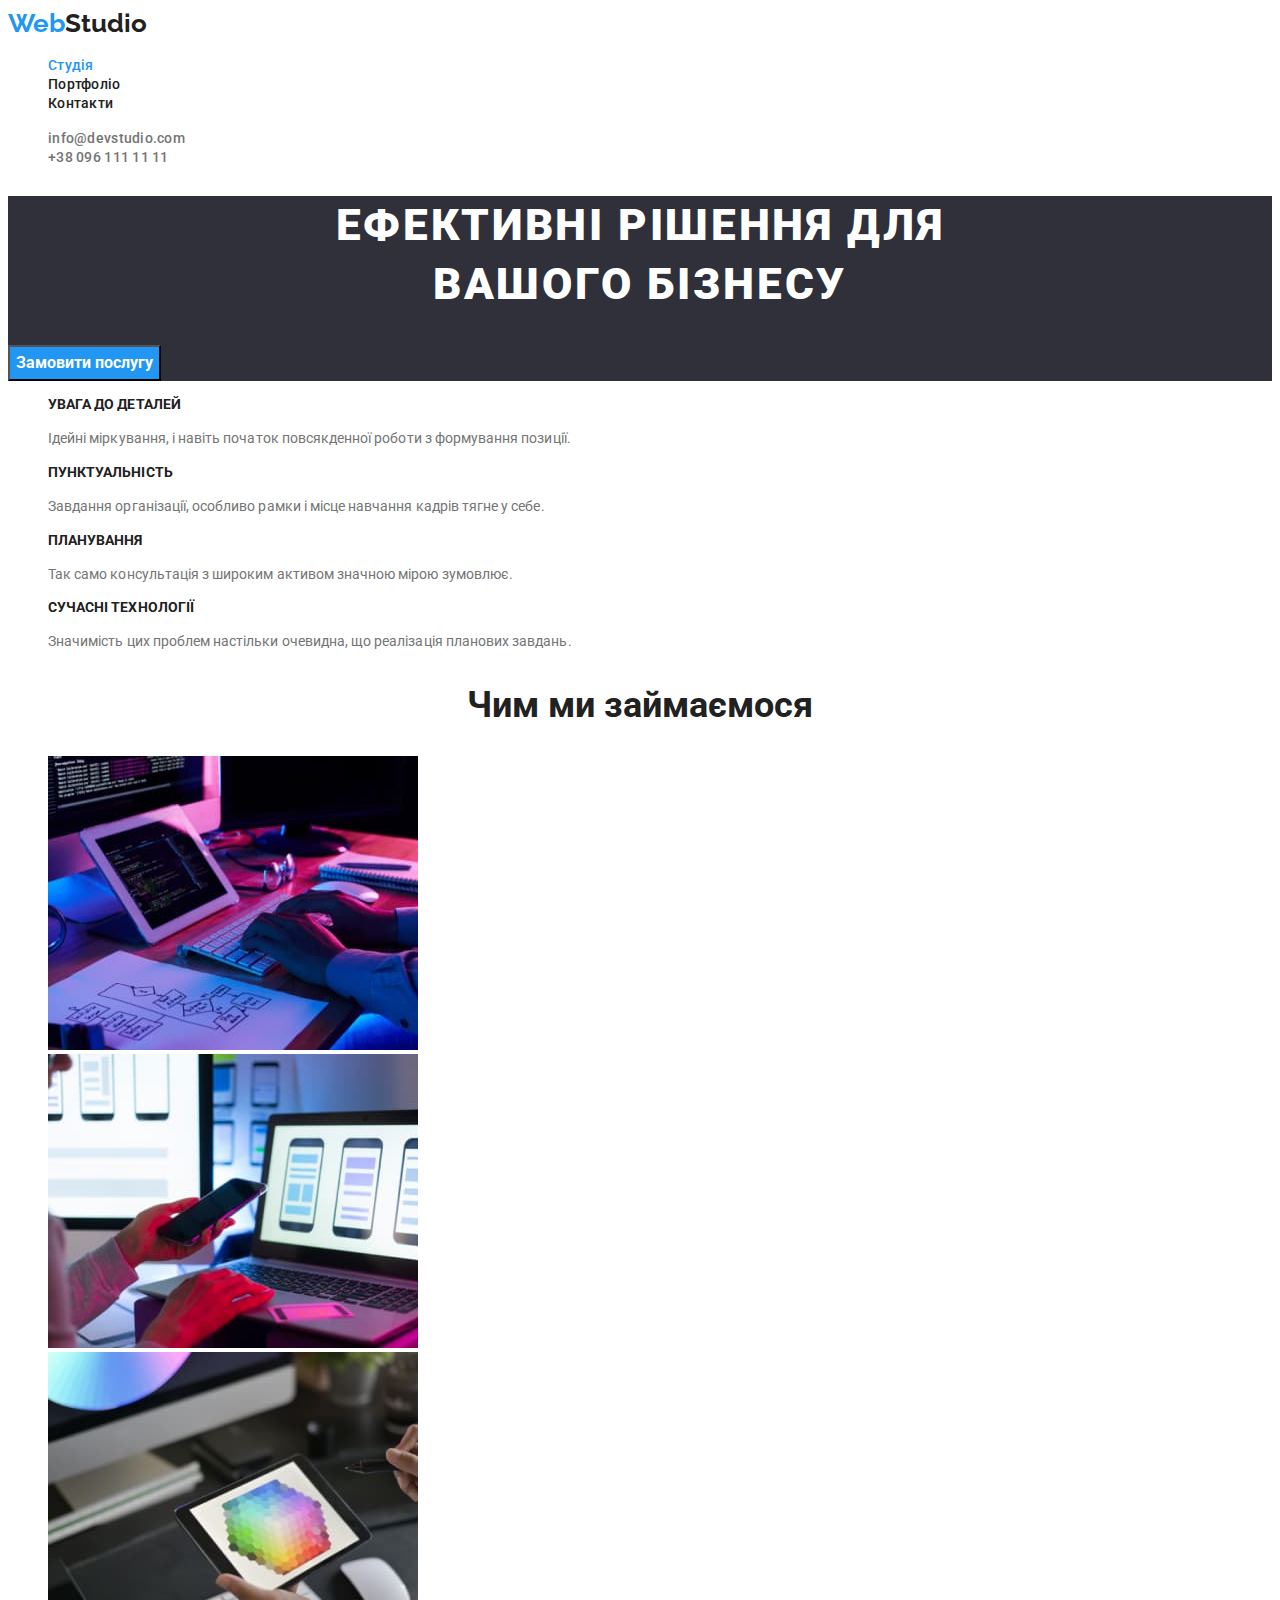
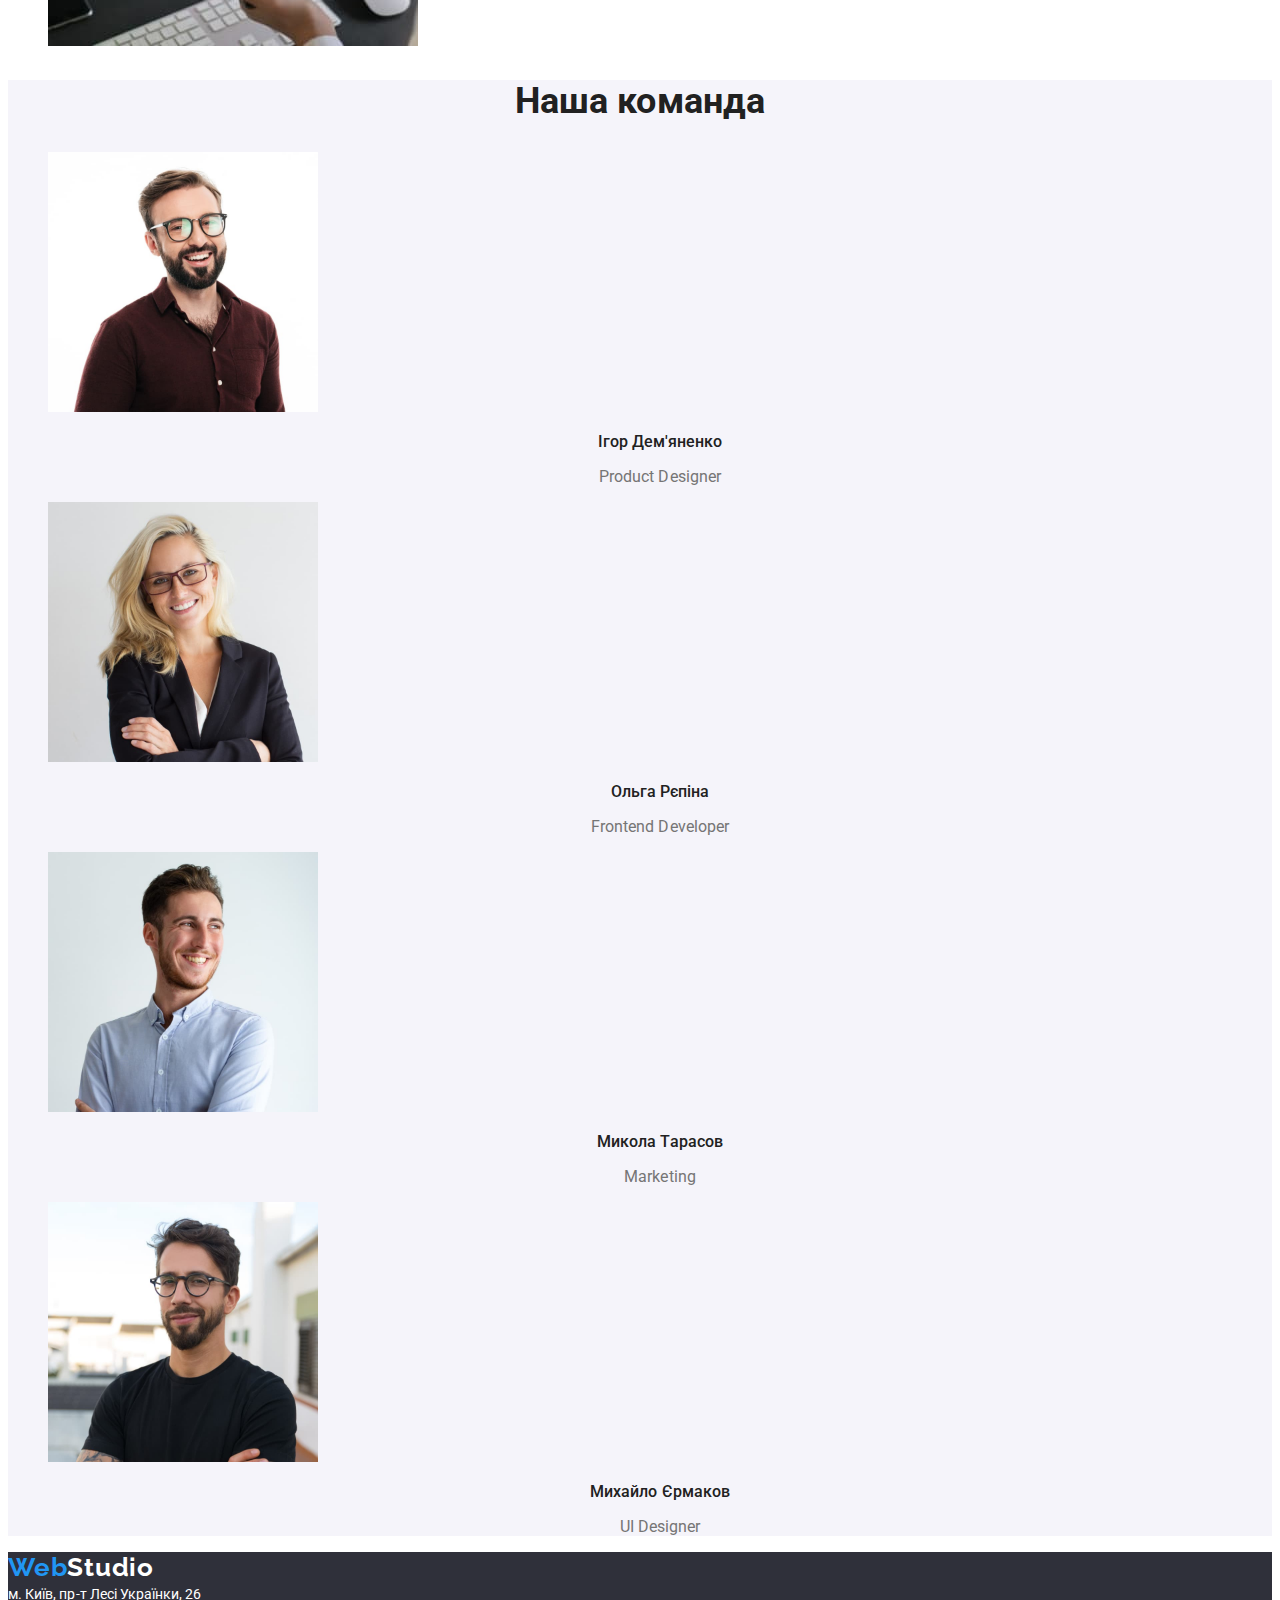
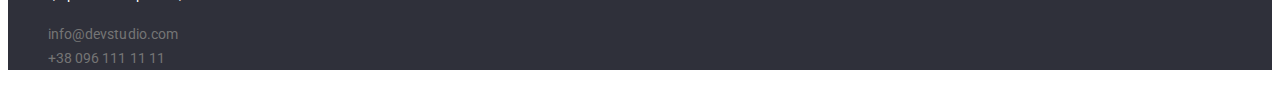
==== index.html @ 1cb8554e "Add files via upload" ====
<!DOCTYPE html>
<html lang="uk">
  <head>
    <title>WebStudio</title>
    <link
      href="https://fonts.googleapis.com/css2?family=Raleway:wght@700&family=Roboto:wght@400;500;700;900&display=swap"
      rel="stylesheet"
    />
    <link rel="stylesheet" href="/css/styles.css" />
    <meta charset="UTF-8" />
    <meta http-equiv="X-UA-Compatible" content="IE=edge" />
    <meta name="viewport" content="width=device-width, initial-scale=1.0" />
  </head>
  <body>
    <header>
      <a href="" class="logo"><span>Web</span>Studio</a>
      <nav class="site-nav">
        <ul class="list">
          <li><a href="./index.html" class="link current">Студія</a></li>
          <li><a href="./portfolio.html" class="link">Портфоліо</a></li>
          <li><a href="" class="link">Контакти</a></li>
        </ul>
      </nav>
      <ul class="list-contact">
        <li><a href="mailto:info@devstudio.com" class="link">info@devstudio.com</a></li>
        <li><a href="tel:+380961111111" class="link">+38 096 111 11 11</a></li>
      </ul>
    </header>
    <main>
      <section class="hero">
        <h1 class="hero-title">
          ЕФЕКТИВНІ РІШЕННЯ ДЛЯ <br />
          ВАШОГО БІЗНЕСУ
        </h1>
        <button type="button" class="main-btn">Замовити послугу</button>
      </section>

      <section class="features">
        <h2 class="advantage">Переваги студії</h2>
        <ul class="list">
          <li>
            <h3 class="title">УВАГА ДО ДЕТАЛЕЙ</h3>
            <p class="text">
              Ідейні міркування, і навіть початок повсякденної роботи з формування позиції.
            </p>
          </li>

          <li>
            <h3 class="title">ПУНКТУАЛЬНІСТЬ</h3>
            <p class="text">
              Завдання організації, особливо рамки і місце навчання кадрів тягне у себе.
            </p>
          </li>

          <li>
            <h3 class="title">ПЛАНУВАННЯ</h3>
            <p class="text">Так само консультація з широким активом значною мірою зумовлює.</p>
          </li>

          <li>
            <h3 class="title">СУЧАСНІ ТЕХНОЛОГІЇ</h3>
            <p class="text">
              Значимість цих проблем настільки очевидна, що реалізація планових завдань.
            </p>
          </li>
        </ul>
      </section>

      <section class="section">
        <h2 class="section-title">Чим ми займаємося</h2>
        <ul class="list">
          <li>
            <img src="./images/1.jpg" alt="процес написання коду" width="370" />
          </li>
          <li>
            <img src="./images/2.jpg" alt="процес створення макету додатку" width="370" />
          </li>
          <li>
            <img src="./images/3.jpg" alt="обрання кольорової гами" width="370" />
          </li>
        </ul>
      </section>

      <section class="team">
        <h2 class="team-title">Наша команда</h2>
        <ul class="list">
          <li class="unit">
            <img src="./images/4.jpg" alt="чоловік в окулярах" width="270" />
            <h3 class="name">Ігор Дем'яненко</h3>
            <p class="job">Product Designer</p>
          </li>

          <li class="unit">
            <img src="./images/5.jpg" alt="жінка в окулярах" width="270" />
            <h3 class="name">Ольга Рєпіна</h3>
            <p class="job">Frontend Developer</p>
          </li>

          <li class="unit">
            <img src="./images/6.jpg" alt="чоловік посміхається" width="270" />
            <h3 class="name">Микола Тарасов</h3>
            <p class="job">Marketing</p>
          </li>

          <li class="unit">
            <img src="./images/7.jpg" alt="чоловік зі схрещеними руками" width="270" />
            <h3 class="name">Михайло Єрмаков</h3>
            <p class="job">UI Designer</p>
          </li>
        </ul>
      </section>
    </main>

    <footer class="footer">
      <a href="" class="footer-logo"><span>Web</span>Studio</a>
      <address class="address">
        <span>м. Київ, пр-т Лесі Українки, 26</span>
        <ul class="list">
          <li><a href="mailto:info@devstudio.com" class="link">info@devstudio.com</a></li>
          <li><a href="tel:+380961111111" class="link">+38 096 111 11 11</a></li>
        </ul>
      </address>
    </footer>
  </body>
</html>
---- css/styles.css ----
:root {
  --primary-text-color: #757575;
  --title-text-color: #212121;
  --primary-background: #ffffff;
  --secondary-background: #2f303a;
  --accent-color: #2196f3;
  --button-background: #f5f4fa;
}

body {
  background-color: var(--primary-background);
  font-family: Roboto, sans-serif;
  letter-spacing: 0.003em;
}

.list,
.list-contact,
.gallery {
  list-style: none;
}

.link {
  text-decoration: none;
}

/* Стили для index */

.logo {
  color: var(--title-text-color);
  font-family: Raleway, sans-serif;
  font-weight: 700;
  font-size: 26px;
  line-height: 1.2;
  text-decoration: none;
}

.logo span {
  color: var(--accent-color);
  font-family: Raleway, sans-serif;
  font-weight: 700;
  font-size: 26px;
  line-height: 1.2;
}

/* Навигация */

.site-nav .link {
  color: var(--title-text-color);
  font-weight: 500;
  font-size: 14px;
  line-height: 1.14;
  letter-spacing: 0.02em;
}

.site-nav .link.current {
  color: var(--accent-color);
}

.site-nav .link:hover,
.site-nav .link:focus {
  color: var(--accent-color);
}

.list-contact .link {
  color: var(--primary-text-color);
  font-weight: 500;
  font-size: 14px;
  line-height: 1.14;
  letter-spacing: 0.02em;
}

.list-contact .link:hover,
.list-contact .link:focus {
  color: var(--accent-color);
}

/* Герой */

.hero {
  background-color: var(--secondary-background);
}

.hero-title {
  color: var(--primary-background);
  font-weight: 900;
  font-size: 44px;
  line-height: 1.36;
  text-align: center;
  letter-spacing: 0.06em;
}

.main-btn {
  cursor: pointer;
  background-color: var(--accent-color);
  color: var(--primary-background);
  font-family: inherit;
  font-weight: 700;
  font-size: 16px;
  line-height: 1.9;
}

/* Особенности */

.features .advantage {
  display: none;
}

.list .title {
  color: var(--title-text-color);
  font-weight: 700;
  font-size: 14px;
  line-height: 1.14;
}

.list .text {
  color: var(--primary-text-color);
  font-size: 14px;
  line-height: 1.7;
}

.section-title {
  color: var(--title-text-color);
  font-weight: 700;
  font-size: 36px;
  line-height: 1.17;
  text-align: center;
}

/* Команда */

.team {
  background-color: var(--button-background);
}

.team-title {
  color: var(--title-text-color);
  font-weight: 700;
  font-size: 36px;
  line-height: 1.17;
  text-align: center;
}

.unit .list {
  background-color: var(--primary-background);
}

.unit .name {
  color: var(--title-text-color);
  font-weight: 500;
  font-size: 16px;
  line-height: 1.19;
  text-align: center;
}

.unit .job {
  color: var(--primary-text-color);
  font-size: 16px;
  line-height: 1.19;
  text-align: center;
}

/* Подвал */

.footer {
  background-color: var(--secondary-background);
}

.footer-logo {
  color: var(--primary-background);
  font-family: Raleway, sans-serif;
  font-weight: 700;
  font-size: 26px;
  line-height: 1.19;
  letter-spacing: 0.03em;
  text-decoration: none;
}

.footer-logo span {
  color: var(--accent-color);
  font-family: Raleway, sans-serif;
  font-weight: 700;
  font-size: 26px;
  line-height: 1.19;
}

.address span {
  color: var(--primary-background);
  font-size: 14px;
  font-style: normal;
  line-height: 1.7;
}

.address .link {
  color: var(--primary-text-color);
  font-size: 14px;
  font-style: normal;
  line-height: 1.7;
}

.address .link:hover,
.adress .link:focus {
  color: var(--accent-color);
}

/* Стили для портфолио */

.filter-name {
  display: none;
}

.btn {
  cursor: pointer;
  background-color: var(--button-background);
  color: var(--title-text-color);
  font-family: inherit;
  font-weight: 500;
  font-size: 16px;
  line-height: 1.6;
  text-align: center;
}

.btn:hover,
.btn:focus {
  background-color: var(--accent-color);
  color: var(--primary-background);
}

.gallery .project {
  color: var(--title-text-color);
  font-weight: 700;
  font-size: 18px;
  line-height: 2;
  letter-spacing: 0.06em;
}

.gallery .item {
  color: var(--primary-text-color);
  font-size: 16px;
  line-height: 1.9;
}
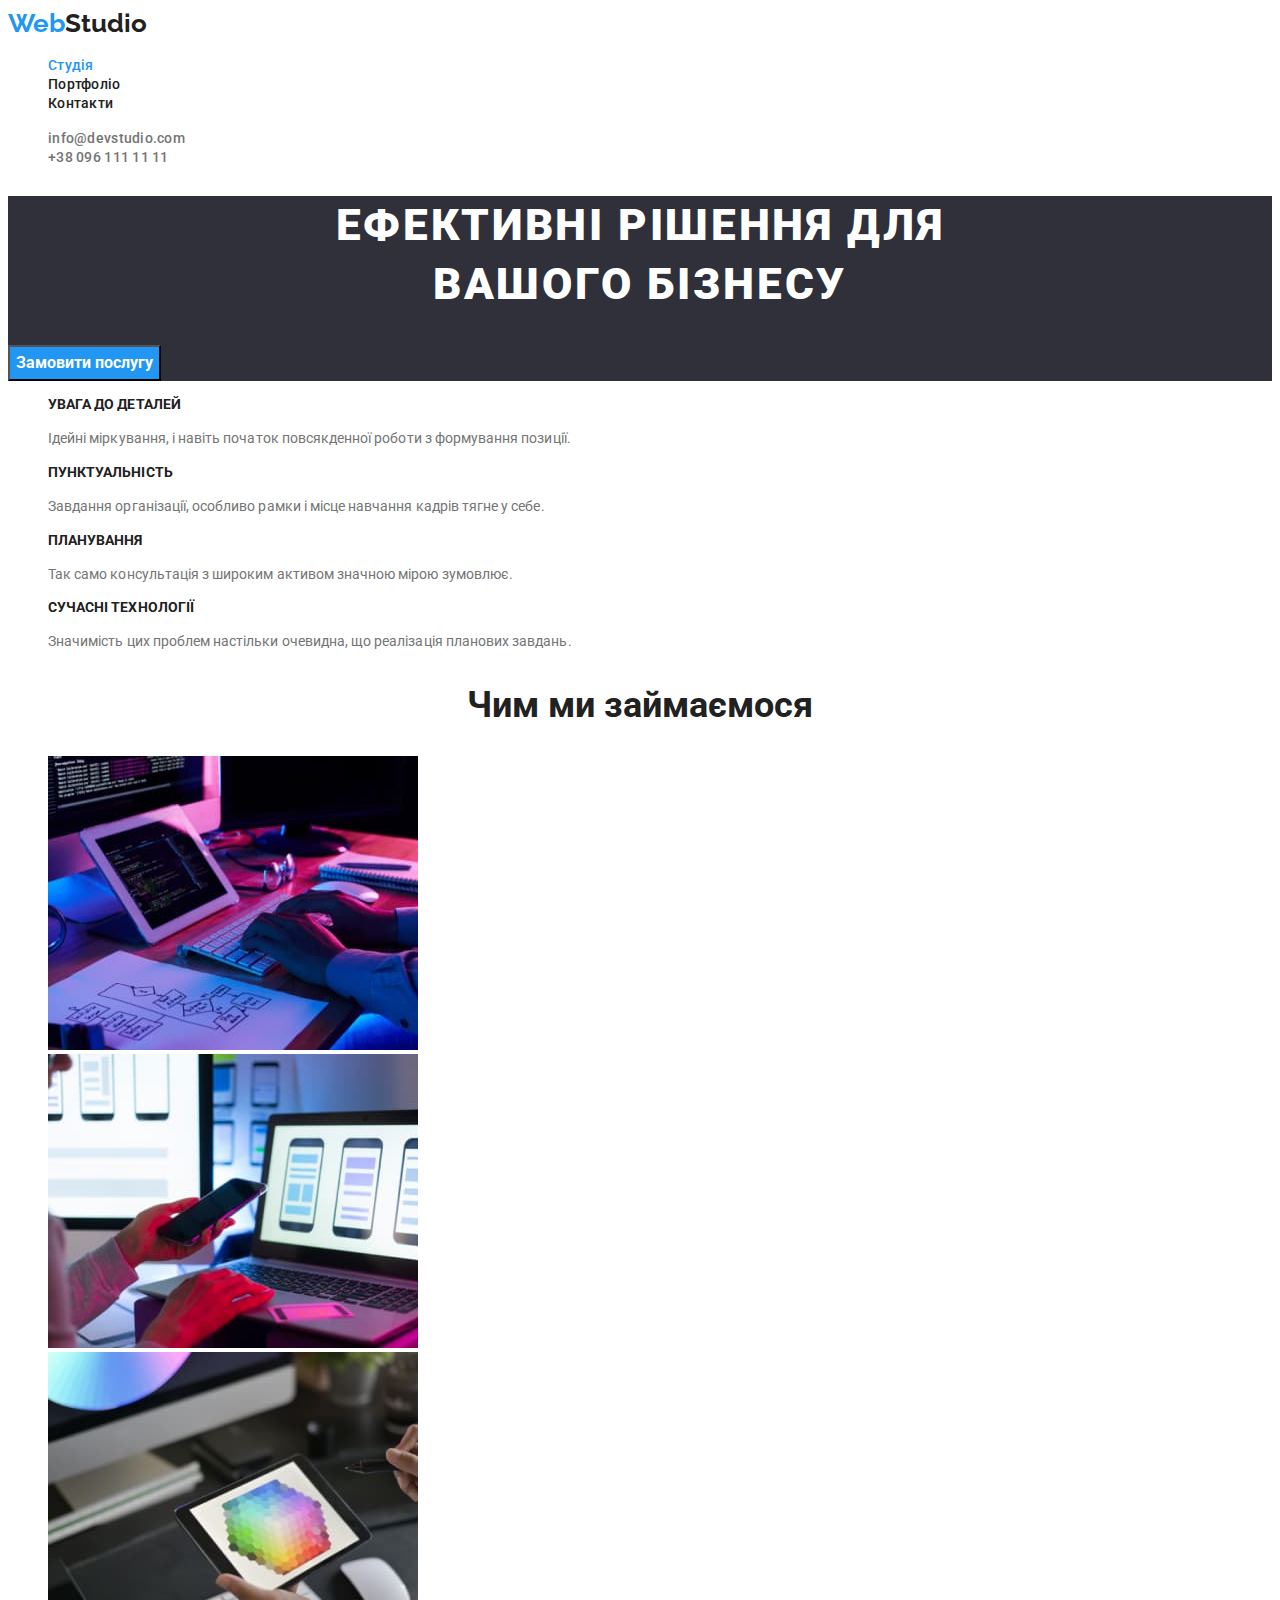
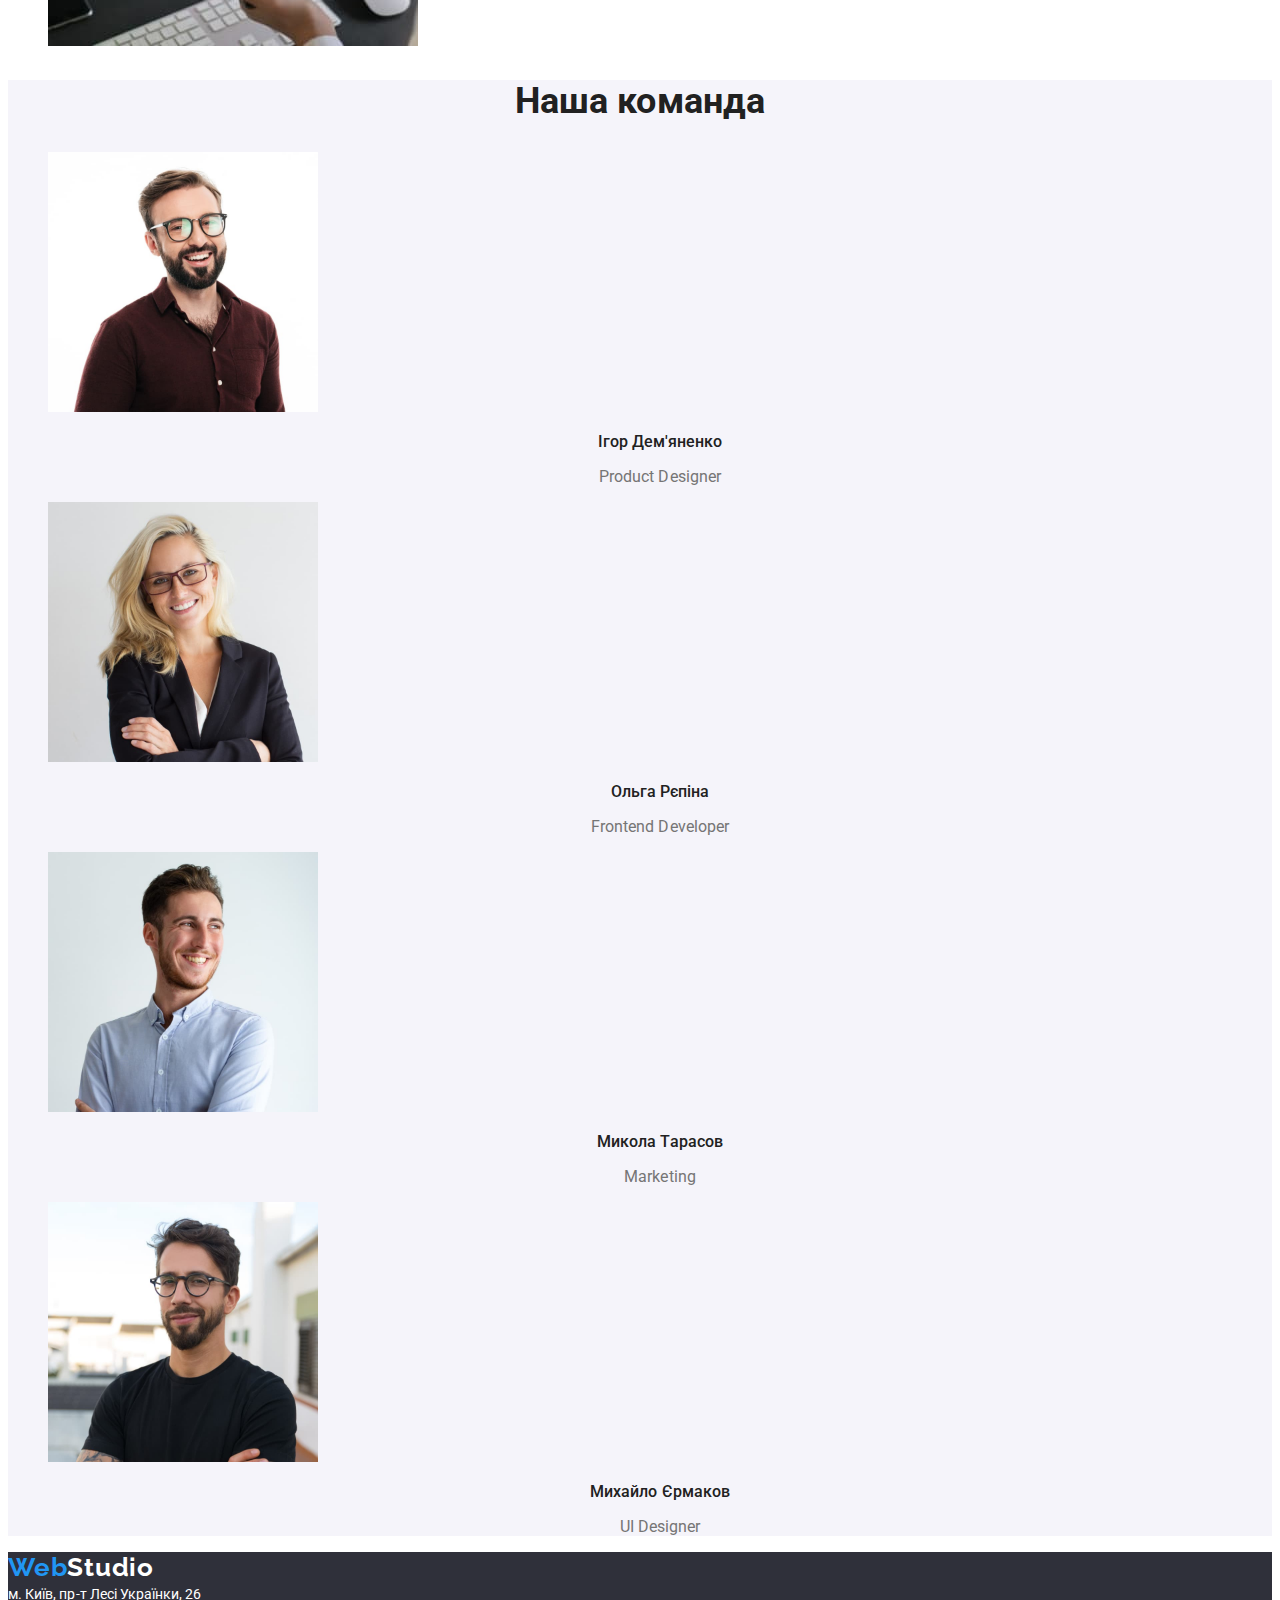
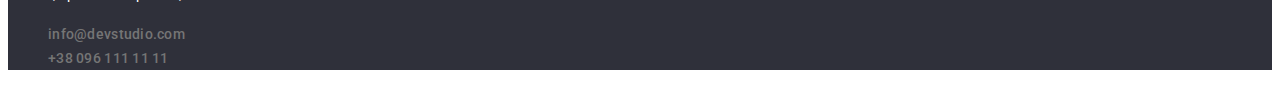
==== commit d9f2a716: "Add files via upload" ====
--- a/index.html
+++ b/index.html
@@ -6,7 +6,7 @@
       href="https://fonts.googleapis.com/css2?family=Raleway:wght@700&family=Roboto:wght@400;500;700;900&display=swap"
       rel="stylesheet"
     />
-    <link rel="stylesheet" href="/css/styles.css" />
+    <link rel="stylesheet" href="./css/styles.css" />
     <meta charset="UTF-8" />
     <meta http-equiv="X-UA-Compatible" content="IE=edge" />
     <meta name="viewport" content="width=device-width, initial-scale=1.0" />
@@ -115,7 +115,7 @@
       <a href="" class="footer-logo"><span>Web</span>Studio</a>
       <address class="address">
         <span>м. Київ, пр-т Лесі Українки, 26</span>
-        <ul class="list">
+        <ul class="list-contact">
           <li><a href="mailto:info@devstudio.com" class="link">info@devstudio.com</a></li>
           <li><a href="tel:+380961111111" class="link">+38 096 111 11 11</a></li>
         </ul>
